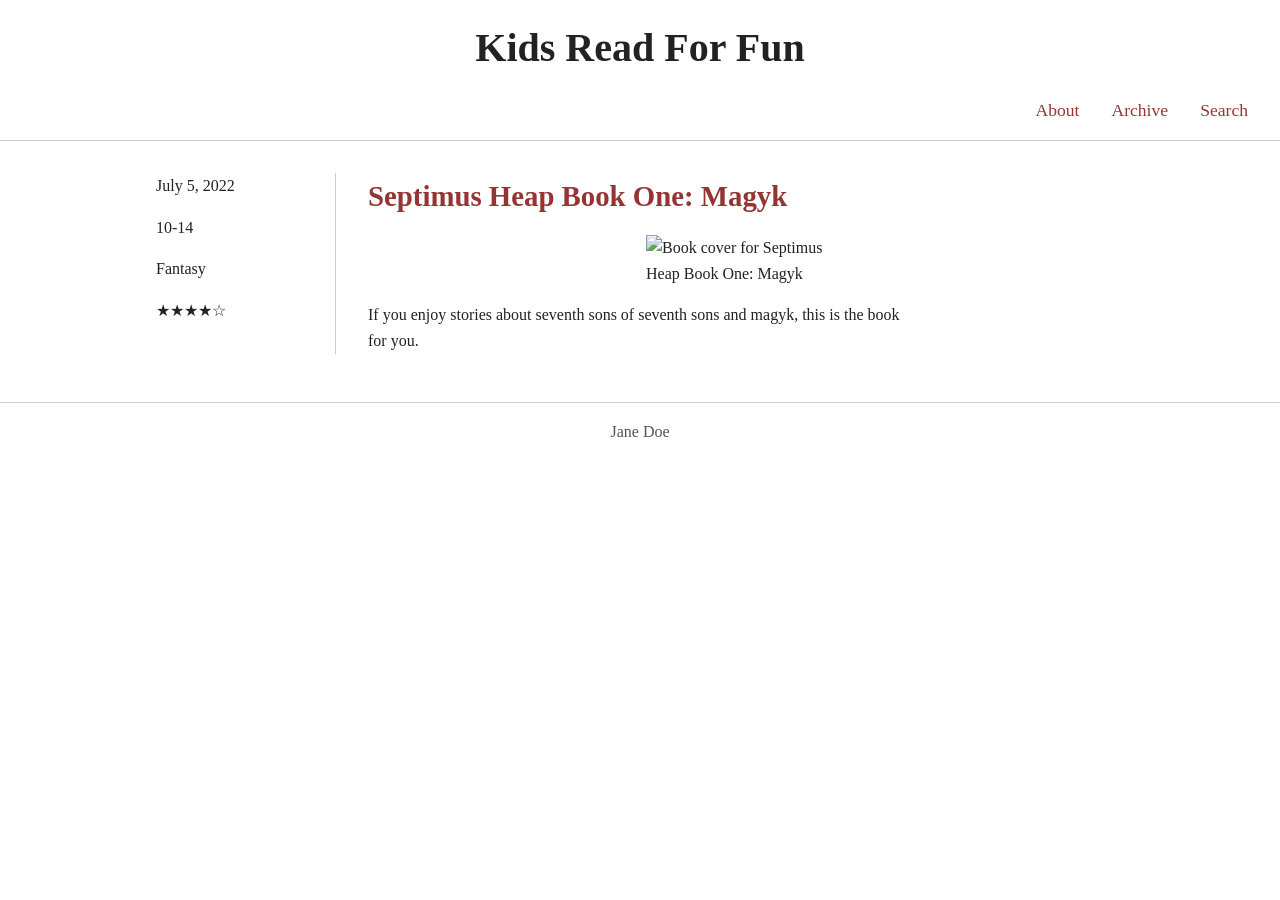
==== blog/index.html @ e7f66c28 "book blog" ====
<!DOCTYPE html>
<html lang="en">
<head>
  <meta charset="UTF-8">
  <meta name="viewport" content="width=device-width, initial-scale=1.0">
  <title>Kids Read For Fun</title>

  <link rel="stylesheet" href="styles.css">
  <script src="script.js" defer></script>
</head>

<body>

  <header>
    <h1>Kids Read For Fun</h1>

    <nav aria-label="Main Navigation">
      <ul class="nav-links">
        <li><a href="#">About</a></li>
        <li><a href="#">Archive</a></li>
        <li><a href="#">Search</a></li>
      </ul>
    </nav>
  </header>

  <main>

    <article class="book-review">

      <aside class="book-info">
        <p>July 5, 2022</p>
        <p>10-14</p>
        <p>Fantasy</p>
        <p>★★★★☆</p>
      </aside>

      <section class="book-content">

        <h2>Septimus Heap Book One: Magyk</h2>

        <img
          src="https://upload.wikimedia.org/wikipedia/en/5/5f/Magkycover2.jpg"
          alt="Book cover for Septimus Heap Book One: Magyk"
        >

        <p>
          If you enjoy stories about seventh sons of seventh sons and magyk, this is the book for you.
        </p>

      </section>

    </article>

  </main>
  <footer>
    <p>Jane Doe</p>
  </footer>
</body>
</html>
---- blog/styles.css ----
* {
  margin: 0;
  padding: 0;
  box-sizing: border-box;
}

body {
  font-family: Georgia, serif;
  background-color: white;
  color: #222;
  line-height: 1.6;
}

header {
  border-bottom: 1px solid #ccc;
  padding: 1rem 2rem;
}

header h1 {
  text-align: center;
  font-size: 2.5rem;
  margin-bottom: 1rem;
}

.nav-links {
  display: flex;
  justify-content: flex-end;
  gap: 2rem;
  list-style: none;
}

.nav-links a {
  text-decoration: none;
  color: rgb(150, 52, 52);
  font-size: 1.1rem;
}

.nav-links a:hover,
.nav-links a:focus {
  text-decoration: underline;
}

main {
  max-width: 1000px;
  margin: 2rem auto;
  padding: 0 1rem;
}

.book-review {
  display: grid;
  grid-template-columns: 180px 1fr;
  gap: 2rem;
  margin-bottom: 3rem;
}

.book-info {
  text-align: left;
  border-right: 1px solid #ccc;
  padding-right: 1.5rem;
}

.book-info p {
  margin-bottom: 1rem;
}

.book-content h2 {
  color: rgb(150, 52, 52);
  font-size: 1.8rem;
  margin-bottom: 1rem;
}

.book-content img {
  display: block;
  margin: 0 auto 1rem auto;
  width: 200px;
  max-width: 100%;
}

.book-content p {
  max-width: 550px;
}

footer {
  border-top: 1px solid #ccc;
  text-align: center;
  padding: 1rem;
  margin-top: 2rem;
  color: #555;
}

@media screen and (max-width: 700px) {

  .book-review {
    grid-template-columns: 1fr;
  }

  .book-info {
    text-align: right;
    border-right: none;
    border-bottom: 1px solid #ccc;
    padding-right: 0;
    padding-bottom: 1rem;
    margin-bottom: 1rem;
  }

  .nav-links {
    justify-content: flex-end;
    flex-wrap: wrap;
  }

  header h1 {
    font-size: 2rem;
  }
}
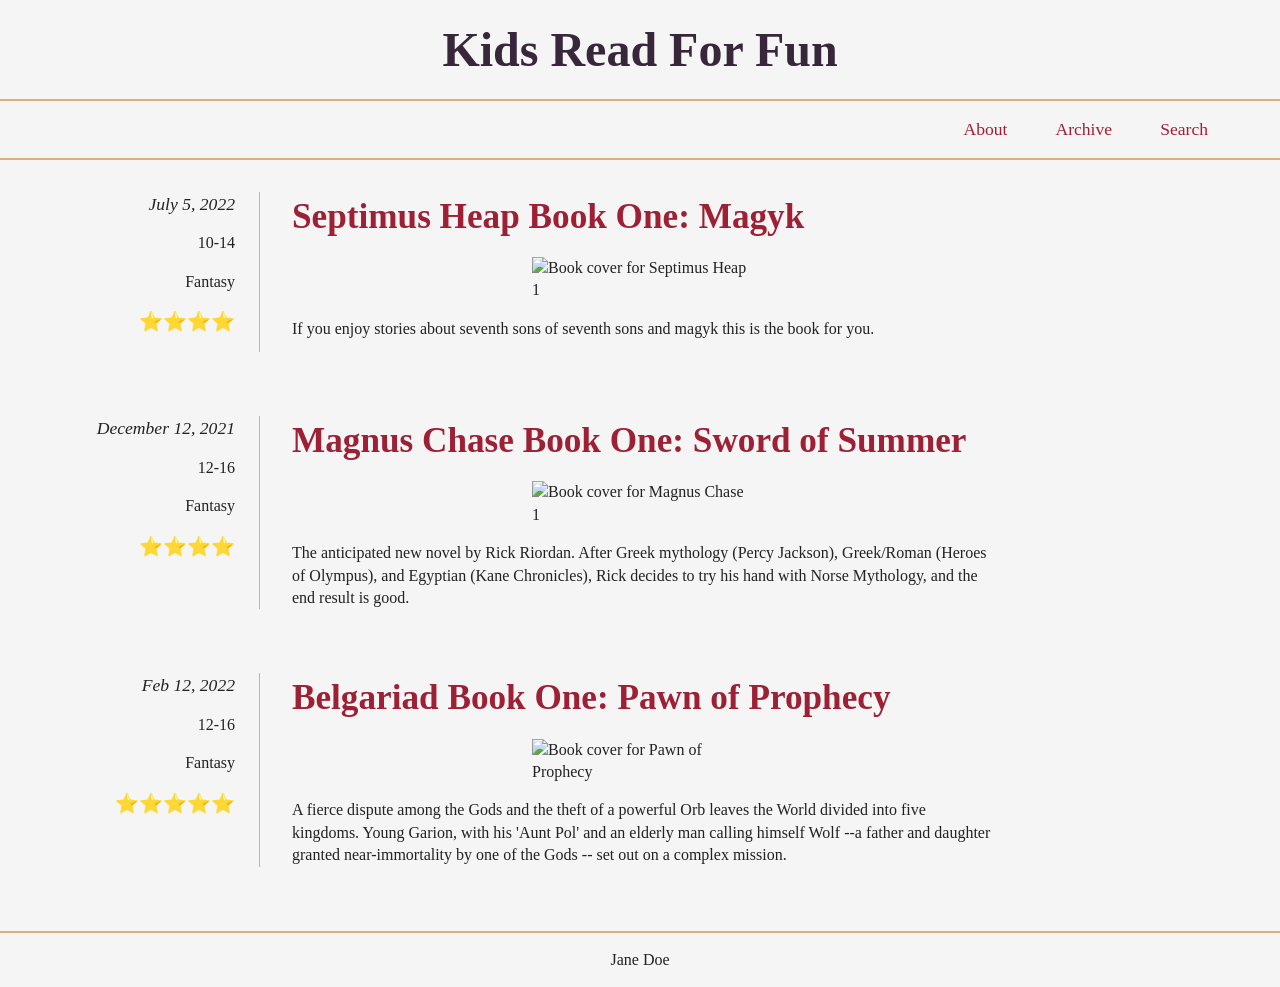
==== commit 67246701: "blog pt2" ====
--- a/blog/index.html
+++ b/blog/index.html
@@ -23,33 +23,10 @@
     </nav>
   </header>
 
-  <main>
-
-    <article class="book-review">
-
-      <aside class="book-info">
-        <p>July 5, 2022</p>
-        <p>10-14</p>
-        <p>Fantasy</p>
-        <p>★★★★☆</p>
-      </aside>
-
-      <section class="book-content">
-
-        <h2>Septimus Heap Book One: Magyk</h2>
-
-        <img
-          src="https://upload.wikimedia.org/wikipedia/en/5/5f/Magkycover2.jpg"
-          alt="Book cover for Septimus Heap Book One: Magyk"
-        >
-
-        <p>
-          If you enjoy stories about seventh sons of seventh sons and magyk, this is the book for you.
-        </p>
-
-      </section>
-
-    </article>
+  <main id="main-content" role="main">
+    <section id="article-list" aria-label="Book Reviews">
+    
+    </section>
 
   </main>
   <footer>
--- a/blog/styles.css
+++ b/blog/styles.css
@@ -1,4 +1,3 @@
-
 * {
   margin: 0;
   padding: 0;
@@ -6,57 +5,72 @@
 }
 
 body {
+  background: #f5f5f5;
+  color: #222;
   font-family: Georgia, serif;
-  background-color: white;
-  color: #222;
-  line-height: 1.6;
+  line-height: 1.4;
 }
 
+/* Header */
+
 header {
-  border-bottom: 1px solid #ccc;
-  padding: 1rem 2rem;
+  padding-top: 1rem;
 }
 
 header h1 {
   text-align: center;
-  font-size: 2.5rem;
+  color: #38263a;
+  font-size: 3rem;
   margin-bottom: 1rem;
+}
+
+nav {
+  border-top: 2px solid #d8b07a;
+  border-bottom: 2px solid #d8b07a;
+  padding: 1rem 0;
 }
 
 .nav-links {
   display: flex;
   justify-content: flex-end;
-  gap: 2rem;
   list-style: none;
+  gap: 3rem;
+  max-width: 1200px;
+  margin: 0 auto;
+  padding-right: 2rem;
 }
 
 .nav-links a {
+  color: #9e2035;
   text-decoration: none;
-  color: rgb(150, 52, 52);
   font-size: 1.1rem;
 }
 
-.nav-links a:hover,
-.nav-links a:focus {
+.nav-links a:hover {
   text-decoration: underline;
 }
 
+/* Main */
+
 main {
-  max-width: 1000px;
+  max-width: 1200px;
   margin: 2rem auto;
-  padding: 0 1rem;
 }
 
-.book-review {
+/* Review Layout */
+
+.review {
   display: grid;
-  grid-template-columns: 180px 1fr;
+  grid-template-columns: 220px 1fr;
   gap: 2rem;
-  margin-bottom: 3rem;
+  margin-bottom: 4rem;
 }
 
+/* Left column */
+
 .book-info {
-  text-align: left;
-  border-right: 1px solid #ccc;
+  text-align: right;
+  border-right: 1px solid #d8b07a;
   padding-right: 1.5rem;
 }
 
@@ -64,52 +78,70 @@
   margin-bottom: 1rem;
 }
 
+.date {
+  font-style: italic;
+  font-size: 1.1rem;
+}
+
+.stars {
+  color: goldenrod;
+  font-size: 1.2rem;
+}
+
+/* Right column */
+
 .book-content h2 {
-  color: rgb(150, 52, 52);
-  font-size: 1.8rem;
+  color: #9e2035;
+  font-size: 2.2rem;
   margin-bottom: 1rem;
 }
 
 .book-content img {
   display: block;
-  margin: 0 auto 1rem auto;
-  width: 200px;
-  max-width: 100%;
+  width: 220px;
+  margin-bottom: 1rem;
+  margin-left: 240px;
 }
 
-.book-content p {
-  max-width: 550px;
+.description {
+  max-width: 700px;
 }
 
+/* Footer */
+
 footer {
-  border-top: 1px solid #ccc;
+  border-top: 2px solid #d8b07a;
   text-align: center;
   padding: 1rem;
-  margin-top: 2rem;
-  color: #555;
+  margin-top: 3rem;
 }
 
-@media screen and (max-width: 700px) {
+/* Mobile */
 
-  .book-review {
+@media (max-width: 700px) {
+
+  .review {
     grid-template-columns: 1fr;
   }
 
   .book-info {
     text-align: right;
     border-right: none;
-    border-bottom: 1px solid #ccc;
-    padding-right: 0;
+    border-bottom: 1px solid #d8b07a;
+    padding-right: 1rem;
     padding-bottom: 1rem;
-    margin-bottom: 1rem;
+  }
+
+  .book-content h2 {
+    text-align: left;
+  }
+
+  .description {
+    text-align: left;
   }
 
   .nav-links {
     justify-content: flex-end;
-    flex-wrap: wrap;
-  }
-
-  header h1 {
-    font-size: 2rem;
+    padding-right: 1rem;
   }
 }
